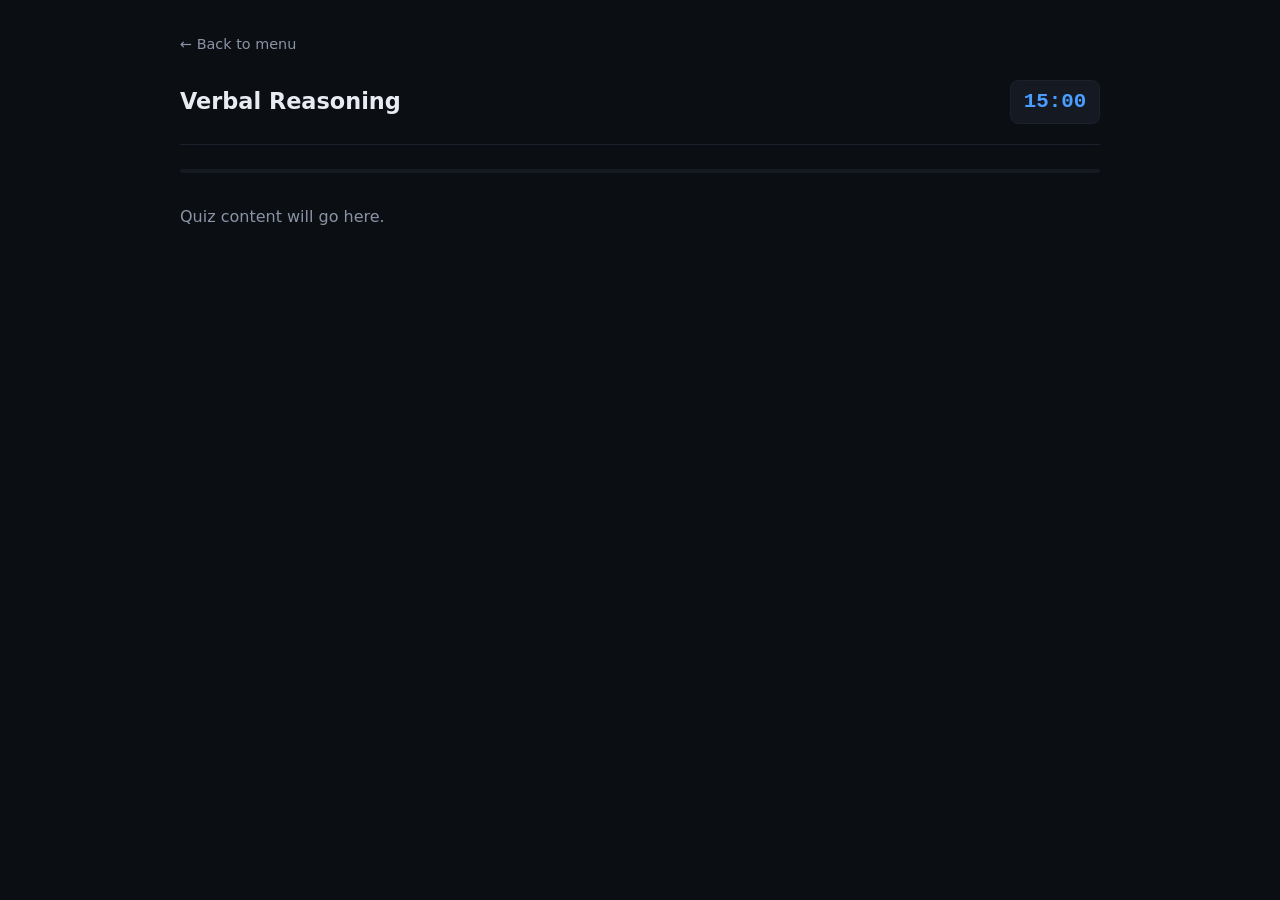
==== verbal/index.html @ fec16c19 "Add initial HTML structure for verbal reasoning quiz" ====
<!DOCTYPE html>
<html lang="en">
<head>
  <meta charset="UTF-8">
  <meta name="viewport" content="width=device-width, initial-scale=1.0">
  <title>Verbal Reasoning · RAF DAA Practice</title>
  <link rel="stylesheet" href="../../style.css">
</head>
<body class="page-quiz">
  <main class="container">
    <a class="back-link" href="../../">← Back to menu</a>

    <header class="quiz-header">
      <h1 class="quiz-title">Verbal Reasoning</h1>
      <div class="quiz-timer" id="timer">15:00</div>
    </header>

    <div class="quiz-progress">
      <div class="quiz-progress-bar" id="progress"></div>
    </div>

    <section class="quiz-body" id="quiz-body">
      <p style="color: var(--text-muted);">
        Quiz content will go here.
      </p>
    </section>
  </main>
</body>
</html>
---- style.css ----
/* ============================================
   1. RESET & TOKENS
   ============================================ */
*,
*::before,
*::after {
  box-sizing: border-box;
  margin: 0;
  padding: 0;
}

:root {
  /* Colours */
  --bg:          #0b0e13;
  --bg-elev:     #141922;
  --bg-elev-2:   #1c232e;
  --border:      #263041;
  --border-soft: #1a212c;

  --text:        #e8ecf2;
  --text-muted:  #8a94a6;
  --text-dim:    #5c6675;

  --accent:      #4a9eff;   /* RAF-ish blue */
  --accent-soft: #1e3a5f;
  --danger:      #ff5c5c;
  --success:     #3dd68c;

  /* Layout */
  --radius:      12px;
  --radius-sm:   8px;
  --max-width:   960px;

  /* Type */
  --font: system-ui, -apple-system, "Segoe UI", Roboto, sans-serif;
  --font-mono: "SF Mono", Consolas, "Liberation Mono", monospace;
}

html {
  -webkit-text-size-adjust: 100%;
}

body {
  font-family: var(--font);
  background: var(--bg);
  color: var(--text);
  line-height: 1.5;
  min-height: 100vh;
  -webkit-font-smoothing: antialiased;
}

/* ============================================
   2. LAYOUT
   ============================================ */
.container {
  max-width: var(--max-width);
  margin: 0 auto;
  padding: 2rem 1.25rem 4rem;
}

/* ============================================
   3. HERO (menu header)
   ============================================ */
.hero {
  text-align: center;
  padding: 3rem 0 3.5rem;
}

.hero-eyebrow {
  font-size: 0.75rem;
  letter-spacing: 0.2em;
  text-transform: uppercase;
  color: var(--accent);
  font-weight: 600;
  margin-bottom: 0.75rem;
}

.hero-title {
  font-size: clamp(2rem, 6vw, 3rem);
  font-weight: 700;
  letter-spacing: -0.02em;
  margin-bottom: 0.5rem;
}

.hero-subtitle {
  color: var(--text-muted);
  font-size: 1rem;
}

/* ============================================
   4. MENU GRID
   ============================================ */
.menu-grid {
  display: grid;
  grid-template-columns: repeat(auto-fill, minmax(260px, 1fr));
  gap: 1rem;
}

.menu-card {
  display: flex;
  flex-direction: column;
  gap: 0.35rem;
  padding: 1.25rem 1.35rem;
  background: var(--bg-elev);
  border: 1px solid var(--border-soft);
  border-radius: var(--radius);
  color: var(--text);
  text-decoration: none;
  transition: border-color 0.15s, background 0.15s, transform 0.1s;
}

.menu-card:hover {
  background: var(--bg-elev-2);
  border-color: var(--border);
  transform: translateY(-2px);
}

.menu-card-title {
  font-size: 1.1rem;
  font-weight: 600;
}

.menu-card-meta {
  font-size: 0.85rem;
  color: var(--text-muted);
  font-variant-numeric: tabular-nums;
}

/* ============================================
   5. QUIZ SHELL (for later)
   ============================================ */
.quiz-header {
  display: flex;
  justify-content: space-between;
  align-items: center;
  padding-bottom: 1.25rem;
  margin-bottom: 1.5rem;
  border-bottom: 1px solid var(--border-soft);
  gap: 1rem;
  flex-wrap: wrap;
}

.quiz-title {
  font-size: 1.4rem;
  font-weight: 600;
}

.quiz-timer {
  font-family: var(--font-mono);
  font-size: 1.3rem;
  font-weight: 600;
  color: var(--accent);
  padding: 0.35rem 0.8rem;
  background: var(--bg-elev);
  border: 1px solid var(--border-soft);
  border-radius: var(--radius-sm);
  font-variant-numeric: tabular-nums;
}

.quiz-timer.is-low {
  color: var(--danger);
  border-color: var(--danger);
}

.quiz-progress {
  height: 4px;
  background: var(--bg-elev);
  border-radius: 2px;
  overflow: hidden;
  margin-bottom: 2rem;
}

.quiz-progress-bar {
  height: 100%;
  background: var(--accent);
  width: 0%;
  transition: width 0.3s;
}

.quiz-body {
  /* Question content renders here */
}

.back-link {
  display: inline-flex;
  align-items: center;
  gap: 0.4rem;
  color: var(--text-muted);
  text-decoration: none;
  font-size: 0.9rem;
  margin-bottom: 1.5rem;
}

.back-link:hover {
  color: var(--accent);
}

/* ============================================
   6. FOOTER
   ============================================ */
.site-footer {
  margin-top: 4rem;
  padding-top: 1.5rem;
  border-top: 1px solid var(--border-soft);
  text-align: center;
  color: var(--text-dim);
  font-size: 0.8rem;
}
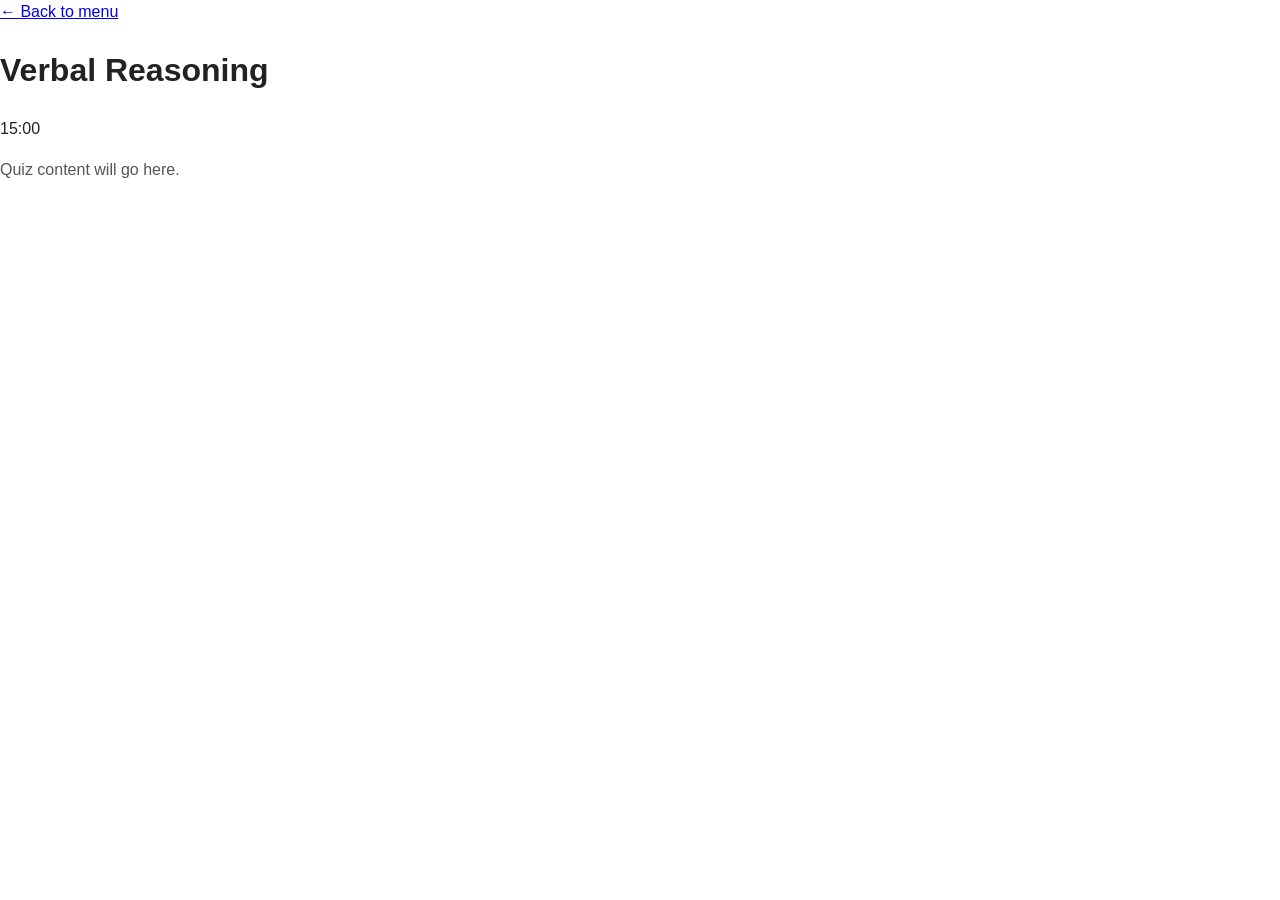
==== commit 44831ad6: "Use RAF icon as favicon across pages" ====
--- a/verbal/index.html
+++ b/verbal/index.html
@@ -4,6 +4,8 @@
   <meta charset="UTF-8">
   <meta name="viewport" content="width=device-width, initial-scale=1.0">
   <title>Verbal Reasoning · RAF DAA Practice</title>
+  <link rel="icon" type="image/png" sizes="32x32" href="../assets/raf-roundel.png?v=3">
+  <link rel="shortcut icon" type="image/png" href="../assets/raf-roundel.png?v=3">
   <link rel="stylesheet" href="../../style.css">
 </head>
 <body class="page-quiz">
--- a/style.css
+++ b/style.css
@@ -1,208 +1,7 @@
-/* ============================================
-   1. RESET & TOKENS
-   ============================================ */
-*,
-*::before,
-*::after {
-  box-sizing: border-box;
-  margin: 0;
-  padding: 0;
-}
-
-:root {
-  /* Colours */
-  --bg:          #0b0e13;
-  --bg-elev:     #141922;
-  --bg-elev-2:   #1c232e;
-  --border:      #263041;
-  --border-soft: #1a212c;
-
-  --text:        #e8ecf2;
-  --text-muted:  #8a94a6;
-  --text-dim:    #5c6675;
-
-  --accent:      #4a9eff;   /* RAF-ish blue */
-  --accent-soft: #1e3a5f;
-  --danger:      #ff5c5c;
-  --success:     #3dd68c;
-
-  /* Layout */
-  --radius:      12px;
-  --radius-sm:   8px;
-  --max-width:   960px;
-
-  /* Type */
-  --font: system-ui, -apple-system, "Segoe UI", Roboto, sans-serif;
-  --font-mono: "SF Mono", Consolas, "Liberation Mono", monospace;
-}
-
-html {
-  -webkit-text-size-adjust: 100%;
-}
-
-body {
-  font-family: var(--font);
-  background: var(--bg);
-  color: var(--text);
-  line-height: 1.5;
-  min-height: 100vh;
-  -webkit-font-smoothing: antialiased;
-}
-
-/* ============================================
-   2. LAYOUT
-   ============================================ */
-.container {
-  max-width: var(--max-width);
-  margin: 0 auto;
-  padding: 2rem 1.25rem 4rem;
-}
-
-/* ============================================
-   3. HERO (menu header)
-   ============================================ */
-.hero {
-  text-align: center;
-  padding: 3rem 0 3.5rem;
-}
-
-.hero-eyebrow {
-  font-size: 0.75rem;
-  letter-spacing: 0.2em;
-  text-transform: uppercase;
-  color: var(--accent);
-  font-weight: 600;
-  margin-bottom: 0.75rem;
-}
-
-.hero-title {
-  font-size: clamp(2rem, 6vw, 3rem);
-  font-weight: 700;
-  letter-spacing: -0.02em;
-  margin-bottom: 0.5rem;
-}
-
-.hero-subtitle {
-  color: var(--text-muted);
-  font-size: 1rem;
-}
-
-/* ============================================
-   4. MENU GRID
-   ============================================ */
-.menu-grid {
-  display: grid;
-  grid-template-columns: repeat(auto-fill, minmax(260px, 1fr));
-  gap: 1rem;
-}
-
-.menu-card {
-  display: flex;
-  flex-direction: column;
-  gap: 0.35rem;
-  padding: 1.25rem 1.35rem;
-  background: var(--bg-elev);
-  border: 1px solid var(--border-soft);
-  border-radius: var(--radius);
-  color: var(--text);
-  text-decoration: none;
-  transition: border-color 0.15s, background 0.15s, transform 0.1s;
-}
-
-.menu-card:hover {
-  background: var(--bg-elev-2);
-  border-color: var(--border);
-  transform: translateY(-2px);
-}
-
-.menu-card-title {
-  font-size: 1.1rem;
-  font-weight: 600;
-}
-
-.menu-card-meta {
-  font-size: 0.85rem;
-  color: var(--text-muted);
-  font-variant-numeric: tabular-nums;
-}
-
-/* ============================================
-   5. QUIZ SHELL (for later)
-   ============================================ */
-.quiz-header {
-  display: flex;
-  justify-content: space-between;
-  align-items: center;
-  padding-bottom: 1.25rem;
-  margin-bottom: 1.5rem;
-  border-bottom: 1px solid var(--border-soft);
-  gap: 1rem;
-  flex-wrap: wrap;
-}
-
-.quiz-title {
-  font-size: 1.4rem;
-  font-weight: 600;
-}
-
-.quiz-timer {
-  font-family: var(--font-mono);
-  font-size: 1.3rem;
-  font-weight: 600;
-  color: var(--accent);
-  padding: 0.35rem 0.8rem;
-  background: var(--bg-elev);
-  border: 1px solid var(--border-soft);
-  border-radius: var(--radius-sm);
-  font-variant-numeric: tabular-nums;
-}
-
-.quiz-timer.is-low {
-  color: var(--danger);
-  border-color: var(--danger);
-}
-
-.quiz-progress {
-  height: 4px;
-  background: var(--bg-elev);
-  border-radius: 2px;
-  overflow: hidden;
-  margin-bottom: 2rem;
-}
-
-.quiz-progress-bar {
-  height: 100%;
-  background: var(--accent);
-  width: 0%;
-  transition: width 0.3s;
-}
-
-.quiz-body {
-  /* Question content renders here */
-}
-
-.back-link {
-  display: inline-flex;
-  align-items: center;
-  gap: 0.4rem;
-  color: var(--text-muted);
-  text-decoration: none;
-  font-size: 0.9rem;
-  margin-bottom: 1.5rem;
-}
-
-.back-link:hover {
-  color: var(--accent);
-}
-
-/* ============================================
-   6. FOOTER
-   ============================================ */
-.site-footer {
-  margin-top: 4rem;
-  padding-top: 1.5rem;
-  border-top: 1px solid var(--border-soft);
-  text-align: center;
-  color: var(--text-dim);
-  font-size: 0.8rem;
-}
+@import "./styles/variables.css";
+@import "./styles/base.css";
+@import "./styles/topbar.css";
+@import "./styles/layout.css";
+@import "./styles/buttons.css";
+@import "./styles/note.css";
+@import "./styles/test-page.css";
